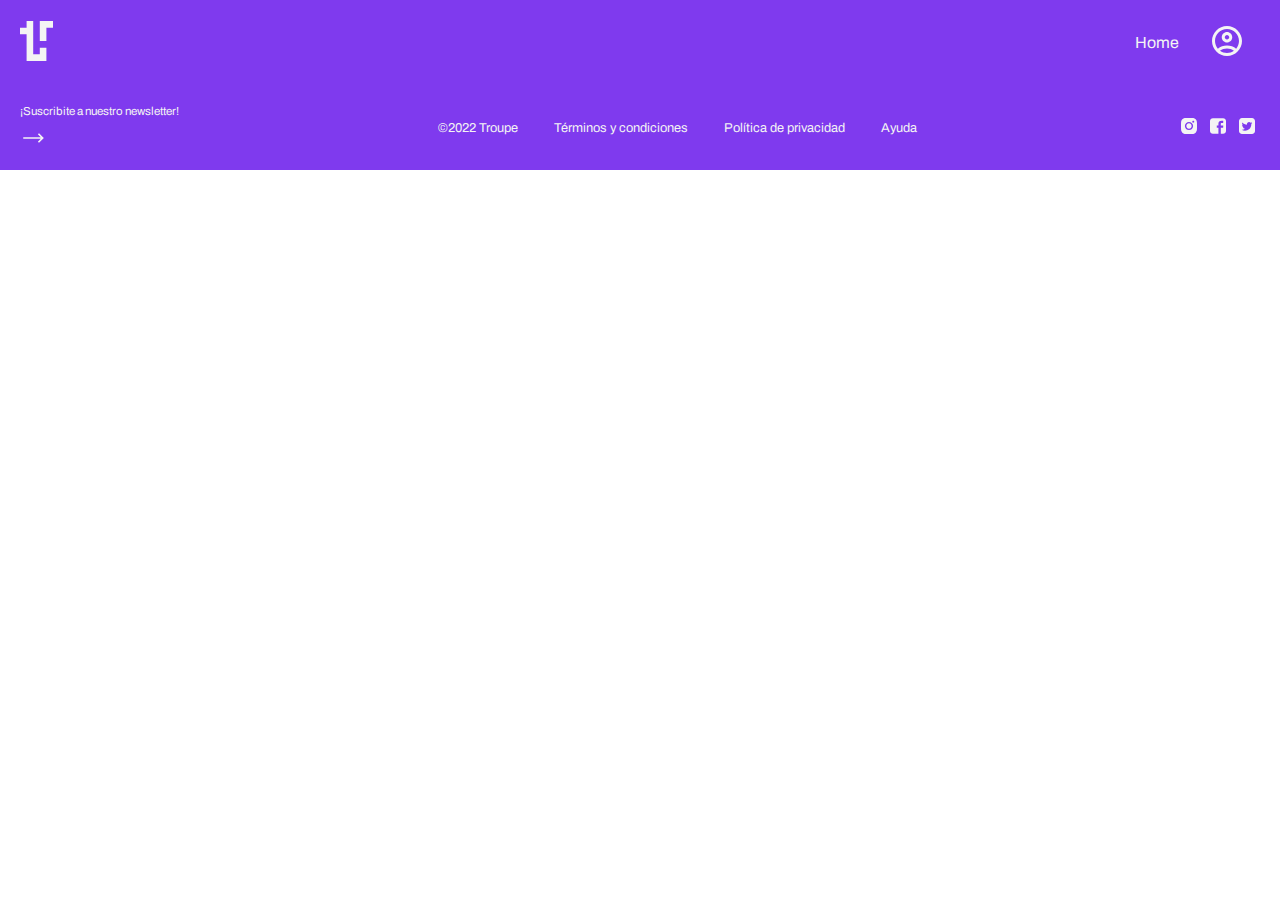
==== index.html @ 3ae1697e "avances jueves" ====
<!doctype html>
<html>
<head>
	<meta charset="utf-8">
	<link href="styles.css" rel="stylesheet" type="text/css">
	<meta name="viewport" content="width=device-width, initial-scale=1.0">
	<link rel="shortcut icon" href="img/favicon.png" sizes"16x16" type="image/png">
	<title>Troupe</title>
</head>

<body>
<header>
		<a class="botoni" href="home.html"> <img src="img/logo.svg" width="auto" height="40" alt="logo Troupe"/></a>
		<nav class="botonesd">
			<a href="home.html" target="_self">Home</a>
			<!--sobre troupe???-->
			<a href="mi-perfil.html" target="_self">
			<img src="img/iconoperfil.svg" width="36" height="36" alt="icono perfil"/></a>
	</nav>
	</header>
	<footer>
		<div class="newsletter">
			<p>¡Suscribite a nuestro newsletter!</p>
			<!--input-->
	    	<img src="img/iconoflecha.svg" width="26" height="auto" alt="flecha"/>
		</div>
		<ul>
			<li> ©2022 Troupe </li>
			<li> T&eacute;rminos y condiciones </li>
			<li> Pol&iacute;tica de privacidad </li>
			<li> Ayuda </li>
		</ul>
		<div class="redes">
	    	<img src="img/instagram.svg" width="26" height="26" alt="instgram"/> 
	   		<img src="img/facebook.svg" width="26" height="26" alt="facebook"/> 
	    	<img src="img/twitter.svg" width="26" height="26" alt="twitter"/> 
		</div>
		</footer>
</body>
</html>
---- styles.css ----
@charset "utf-8";
/* CSS Document */

@import url('https://fonts.googleapis.com/css2?family=Archivo:wght@300;400;500;600;700;800&display=swap');

*{
	margin: 0px;
	padding: 0px;
	box-sizing: border-box;
}

body {
	font-family: "Archivo", sans-serif;
}

header {
	background-color: #7F3AEE;
	width: 100%;
	height: 85px;
	padding: 20px;
	font-weight: 700px;
	font-size: 1em;
	display: flex;
	align-items: center;
	justify-content: space-between;
	box-sizing: border-box;
}

/* slider provincias */
.slider {
	position: relative;
}

.slider-container {
	position: relative;
	width: 100%;
	overflow: hidden;
	cursor: pointer;
}

.item {
	user-select: all;
}


/*fin slider provincias*/

/*galería de imágenes*/

.slideshow-container {
	max-width: 1500px;
	position: relative;
	margin: auto;
}

.mySlides {
	display: none;
}

.dot {
	cursor: pointer;
	height: 15px;
	width: 15px;
	margin: 15px 2px;
	background-color: #bbb;
	border-radius: 50%;
	display: inline-block;
	transition:  0.6s ease;
}

.fade {
	animation-name: fade;
	animation-duration: 1.5s;
}

@keyframes fade {
	from {opacity: .4}
	to {opacity: 1}
}

.galeria {
	padding: 30px;
}

.galeria .active, .dot:hover {
	background-color: #66CC99;
}

/*fin galeria*/

/*Inicio slider comentarios*/
/*ver infinite*/
.comentarios {
	overflow: hidden;
 }

.item-comentario {

	margin-left: 100px;
	animation: slide 15s linear infinite;
}

@keyframes slide {
	0% {
		transform: translate3d(0, 0, 0);
}
	100% {
		transform: translate3d(-1500px, 0, 0); /* The image width */
}
}

/*Fin slider comentarios*/

.botonesd a {
	text-decoration: none;
	color: #F4F4F4;
	padding: 15px;
}

.botonhome:hover {
	color: #66CC99;
	font-weight: 600;
}

nav {
	display: flex;
	align-items: center;
}

footer {
	background-color: #7F3AEE;
	width: 100%;
	height: 85px;
	padding: 20px;
	font-weight: 700px;
	font-size: 0.8em;
	display: flex;
	align-items:center;
	justify-content: space-between;
	box-sizing: border-box;
	color: #f4f4f4;
}

footer ul {
	list-style: none;
	display:flex;
}

footer ul li {
	padding:18px;
}

.redes img {
	padding: 5px;
}

.newsletter {
	display:flex;
	flex-direction: column;
	}

.newsletter p {
	padding-bottom: 7px;
	color: #F4F4F4;
}
.newsletter input {
	background-color: rgba(244,244,244,0.56); 
	border: 3px solid #7F3AEE;
	border-radius: 10px;
	padding: 3px 16px;
}

main {
	width: 100%;
	background-color: #F4F4F4;
	display: flex;
	flex-direction: column;
	justify-content: center;
}

section {
	display: flex;
	flex-direction:column;
	justify-content: center;	
}

article {
	display: flex;
	flex-direction: column;
	align-items: center;
}

h2 {
	margin: 15px;
	text-align: center;
}

.contenedor-filtros {
	display:flex;
	padding: 20px;
	justify-content: center;
}

.contenedor-filtros img {
	padding-left:20px;
	padding-right:20px;
	
}

.contenedor-filtros :hover img {
	transform: scale(1.1);
}

.slider-container {
	display:flex;
	padding: 20px;
	justify-content: center;
}

.slider-container img {
	padding-left:20px;
	padding-right:20px;
	
}

.contenedor-perfiles {
	display:flex;
	padding: 40px 0;
	justify-content: center;
	flex-wrap: wrap;
}

.perfiles {
	height: 750px;
	margin-top: 20px;
	background-color: #7F3AEE;
	display: flex;
	flex-direction: column;
	align-items: center;
}

.perfiles-solos {
	background-color: #E5E5E5;
	padding-top: 30px; 
}

.contenedor-perfiles article {
	background-color:#F4F4F4;
	padding: 30px;
	margin: 0px 20px 0px 20px;
	color: #F4F4F4;
	
	}

.perfiles-solos .contenedor-perfiles article {
	margin-bottom:40px;
}

.contenedor-perfiles article h5 {
	color: #7F3AEE;
	font-weight: 500;
}

.perfiles h2 {
	color: #F4F4F4;
}

.contenedor-perfiles article h3 {
	color: #7F3AEE;
}

.contenedor-perfiles article h4 {
	color: #7F3AEE;
}

.contenedor-perfiles h4 {
	padding-bottom: 20px;
}

.botones-perfil {
	display: flex;
	justify-content: center;
	align-items: center;
	padding-top: 5px;
}

.botones-perfil .boton {
	padding: 10px 5px 5px 5px;
}

.botones-perfil img {
	margin: 10px 5px 5px 5px;
}

.boton-mas h4 {
	color: #F4F4F4;
	padding: 10px;
}

.boton-mas {
	border: 3px solid #F4F4F4;
	max-width: 300px;
	border-radius: 10px;
}

.boton-mas:hover {
	background-color: #F4F4F4;
}

.boton-mas a h4:hover {
	color: #7F3AEE;
}

.boton-mas a {
	text-decoration: none;
}

.boton-armar-troupe {
	display: flex;
	justify-content: center;
}

.boton a:hover {
	background-color: #7F3AEE;
}

.boton a h2:hover {
	color: #F4F4F4;
}

.boton-armar-troupe img {
	position: absolute;
	width: 100%;
}

.contenedor-comentarios {
	display:flex;
	justify-content: center;
	padding: 20px;
}

.contenedor-comentarios article {
	width:22%;
	background-color: #F4F4F4;
	padding: 20px;
	display:flex; 
	align-items: flex-start;
	margin: 0px 18px 0px 18px;
	flex-shrink: 0;
}

.contenedor-comentarios article h4 {
	color: #7F3AEE;
	padding-top: 8px;
}

.comentarios {
	padding: 20px 0px 40px 0px;
	background-color: #66CC99;
}

.comentarios h2 {
	color: #F4F4F4;
}

p {
	font-size: 0.9em;
	color: #7F3AEE;
	line-height: 1.25em;
}

.videos {
	display:flex;
	flex-direction: row;
	padding: 20px 0px 40px 0px;
	
}

.videos article {
	padding:10px 30px;
}

.videos article iframe {
	padding: 18px;
}


h2 {
	color: #7F3AEE;
	padding-top: 15px;
	font-weight: 500;
}

article h5 {
	max-width: 250px;
	text-align: center;
	padding: 3px;
	color: #2C2C27;
	font-size: 0.9em;
	line-height: 1.3em;
}

h4 {
	font-weight: 700;
	padding-top: 3px;
}

h3 {
	padding: 15px 0px 8px 0px;
	font-weight: 600;
	font-size: 1.3em;
	margin: 0px;
}

.busqueda {
	background-color: #7F3AEE;
	height: auto;
	color: #F4F4F4;
}


.busqueda h2 {
	color:#F4F4F4;
}

.busqueda article h5 {
	color: #F4F4F4;
}

.festivales, .busqueda, .provincias {
	padding: 30px 0px 20px 0px;
}
.boton a {
	text-decoration: none;
}

.boton h2{
	background-color: #F4F4F4;
	border: 3px solid #7F3AEE;
	max-width: 300px;
	border-radius: 10px;
	padding: 12px 16px;
}
.boton h4{
	background-color: #F4F4F4;
	border: 3px solid #7F3AEE;
	max-width: 300px;
	border-radius: 10px;
	padding: 5px 10px;
	color: #7F3AEE;
}

.boton {
	display: flex;
	justify-content: center;
	padding: 30px;
}


form h2 {
	color: #7F3AEE;
	font-size: 1.5em;
	text-align: left
	
}

form p {
	margin-left: 15px;
	
}
form {
	width:100%;
	height: 100%;
	background-color: #F4F4F4;
	display: flex;
	flex-wrap: wrap;
}

form div {
	width: 40%;
	height:100%;
	padding:50px;	
}


label {
	display:block;
	height: 25px;
	padding-left: 15px;
	
	}

input {
	width:290px;
	height: 35px;
	background-color: #E5E5E5;
	font-family: "Chivo", sans-serif;
	margin: 0px 0px 0px 15px;
	border-radius: 10px; 
	padding: 4px 0px 4px 10px;
	outline: none;
	
}

.si, .no{
	height: 20px;
}

.borrar {
	width: 100px;
	padding: 0px

}

.boton-form {
	background-color: #E5E5E5;
	color: white;
	padding: 16px;
	margin-left: 15px;  
	font-size: 16px;
	border-radius:10px;
	width: 290px !important;
	border: none;
  
}

.drop {
	position: relative;
	display: inline-block;
	
}

.bajada {
 	display: none;
 	position: absolute;
	width: 290px !important;
 	border-radius: 10px;
	background-color: #E5E5E5;
	margin-left: 15px;
	min-width: 160px;
	z-index: 1;
}

.bajada a {
	color: black;
	padding: 12px 16px;
	text-decoration: none;
	display: block;
}

.bajada a:hover {
	background-color: #66CC99;
	border-radius: 10px;
}

.drop:hover .bajada {
	display: block;
}

@media screen and (max-width: 600px){
	
	header {
		font-size: 1.2em;
	}

	.contenedor-perfiles {
		flex-direction: row;
	}

	.perfiles {
		height: auto;
		padding: 30px 0px 30px 0px;
	}

	.contenedor-perfiles article {
		width: 40%;
		margin-bottom: 40px;
	}
	.contenedor-perfiles article img {
		width: 100%;

	}
	.galeria {
		padding-bottom: 0px;
	}	

	.videos {
		flex-direction: column;
		
	}
	.videos h2 {
		max-width: 400px;
		line-height: 1.3em;
	}

	.contenedor-comentarios article {
		width:50%;

	}	
	.newsletter {
		display: none;
	}

	footer ul li {
		padding:6px;
		width: 50%;
	}	

	footer ul {
		width: 55%;
		flex-wrap: wrap;

	}
	.redes {
		padding: 0;
		width: 25%;
	}
	.redes img {
		padding: 0;
		width: 32%;
	}

	.contenedor-filtros {
		flex-direction: column;
	}	
	.contenedor-filtros img{
		width: 70%;
		margin-top: 40px;
	}
	.busqueda article h5 {
		min-width: 300px;
}
	
}
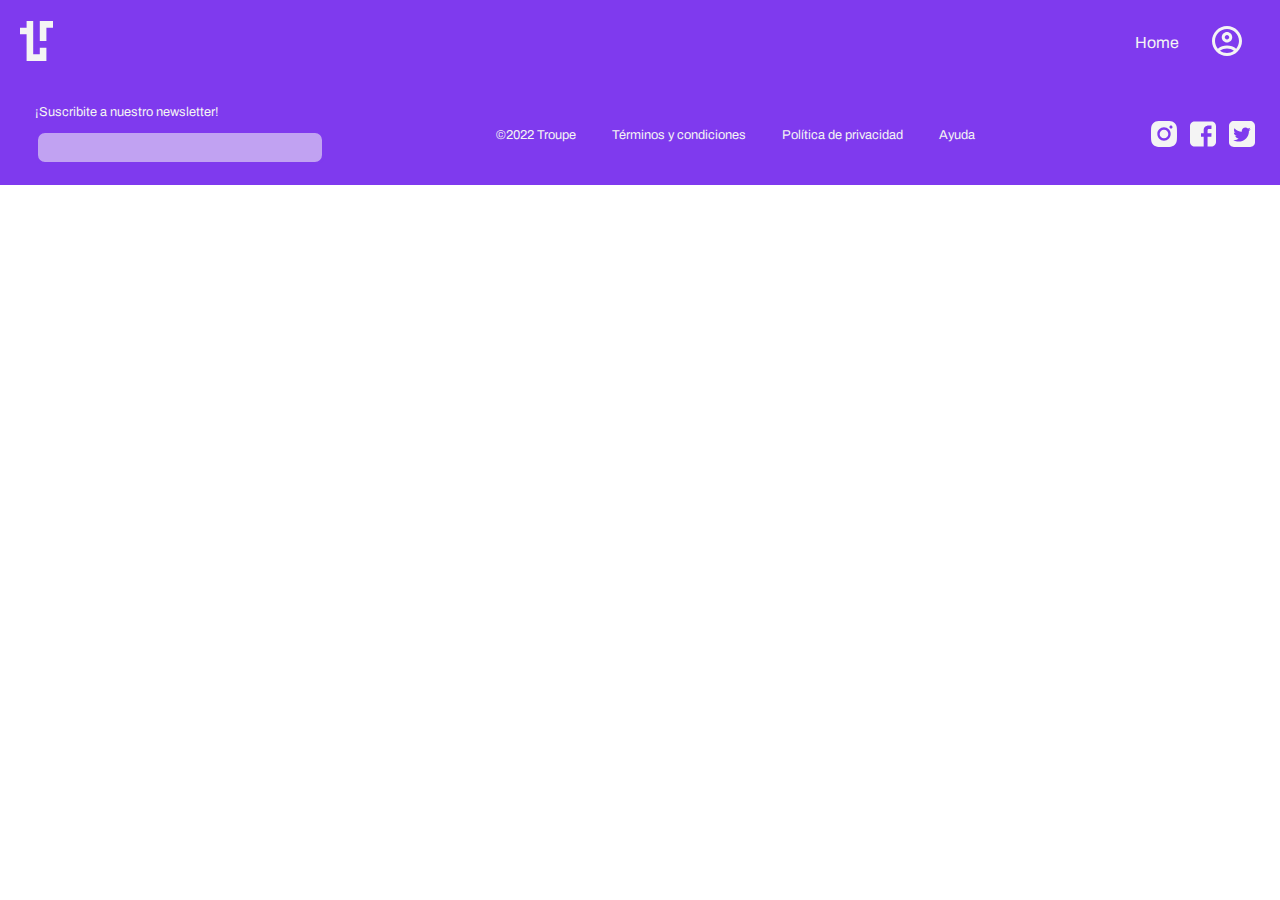
==== commit 5d7a2717: "avances grandes cami" ====
--- a/index.html
+++ b/index.html
@@ -4,8 +4,10 @@
 	<meta charset="utf-8">
 	<link href="styles.css" rel="stylesheet" type="text/css">
 	<meta name="viewport" content="width=device-width, initial-scale=1.0">
+	<link href="https://fonts.googleapis.com/css2?family=Archivo:wght@300;400;500;600;700&display=swap" rel="stylesheet">
+	<title>Troupe</title>
+	<!--ver favicon-->
 	<link rel="shortcut icon" href="img/favicon.png" sizes"16x16" type="image/png">
-	<title>Troupe</title>
 </head>
 
 <body>
@@ -20,9 +22,8 @@
 	</header>
 	<footer>
 		<div class="newsletter">
-			<p>¡Suscribite a nuestro newsletter!</p>
-			<!--input-->
-	    	<img src="img/iconoflecha.svg" width="26" height="auto" alt="flecha"/>
+			<label for="newsletter">¡Suscribite a nuestro newsletter!</label>
+			<input type="email" name="newsletter" id="newsletter">
 		</div>
 		<ul>
 			<li> ©2022 Troupe </li>
@@ -31,10 +32,10 @@
 			<li> Ayuda </li>
 		</ul>
 		<div class="redes">
-	    	<img src="img/instagram.svg" width="26" height="26" alt="instgram"/> 
-	   		<img src="img/facebook.svg" width="26" height="26" alt="facebook"/> 
-	    	<img src="img/twitter.svg" width="26" height="26" alt="twitter"/> 
+			<img src="img/instagram.svg" width="36" height="36" alt="instgram"/> 
+			<img src="img/facebook.svg" width="36" height="36" alt="facebook"/> 
+			<img src="img/twitter.svg" width="36" height="36" alt="twitter"/> 
 		</div>
-		</footer>
+	</footer>
 </body>
 </html>
--- a/styles.css
+++ b/styles.css
@@ -48,34 +48,34 @@
 /*galería de imágenes*/
 
 .slideshow-container {
-	max-width: 1500px;
-	position: relative;
-	margin: auto;
+  max-width: 1500px;
+  position: relative;
+  margin: auto;
 }
 
 .mySlides {
-	display: none;
+  display: none;
 }
 
 .dot {
-	cursor: pointer;
-	height: 15px;
-	width: 15px;
-	margin: 15px 2px;
-	background-color: #bbb;
-	border-radius: 50%;
-	display: inline-block;
-	transition:  0.6s ease;
+  cursor: pointer;
+  height: 15px;
+  width: 15px;
+  margin: 15px 2px;
+  background-color: #bbb;
+  border-radius: 50%;
+  display: inline-block;
+  transition:  0.6s ease;
 }
 
 .fade {
-	animation-name: fade;
-	animation-duration: 1.5s;
+  animation-name: fade;
+  animation-duration: 1.5s;
 }
 
 @keyframes fade {
-	from {opacity: .4}
-	to {opacity: 1}
+  from {opacity: .4}
+  to {opacity: 1}
 }
 
 .galeria {
@@ -83,30 +83,46 @@
 }
 
 .galeria .active, .dot:hover {
-	background-color: #66CC99;
+  background-color: #66CC99;
 }
 
 /*fin galeria*/
 
 /*Inicio slider comentarios*/
 /*ver infinite*/
-.comentarios {
-	overflow: hidden;
- }
-
-.item-comentario {
-
-	margin-left: 100px;
-	animation: slide 15s linear infinite;
-}
-
-@keyframes slide {
-	0% {
-		transform: translate3d(0, 0, 0);
-}
-	100% {
-		transform: translate3d(-1500px, 0, 0); /* The image width */
-}
+
+.slider-comentarios {
+    overflow: hidden;
+    position: relative;
+    width: 100%;
+}
+
+.slider-comentarios::before, .slider-comentarios::after {
+    height: 100%;
+    position: absolute;
+}
+
+.slider-comentarios::after {
+    -webkit-transform: rotateZ(180deg);
+    transform: rotateZ(180deg);
+}
+
+.slider-comentarios .contenedor-comentarios {
+    animation: scroll 20s linear infinite;
+    display: flex;
+}
+
+.slider-comentarios .contenedor-comentarios:hover {
+    animation-play-state: paused;
+}
+
+@keyframes scroll {
+    0% {
+        transform: translateX(0);
+    }
+    100% {
+        transform: translateX(calc(-250px * 9));
+    }
 }
 
 /*Fin slider comentarios*/
@@ -130,7 +146,7 @@
 footer {
 	background-color: #7F3AEE;
 	width: 100%;
-	height: 85px;
+	height: 100px;
 	padding: 20px;
 	font-weight: 700px;
 	font-size: 0.8em;
@@ -170,6 +186,10 @@
 	padding: 3px 16px;
 }
 
+.newsletter label {
+	color: #F4F4F4;
+}
+
 main {
 	width: 100%;
 	background-color: #F4F4F4;
@@ -294,43 +314,22 @@
 
 .boton-mas h4 {
 	color: #F4F4F4;
-	padding: 10px;
 }
 
 .boton-mas {
 	border: 3px solid #F4F4F4;
 	max-width: 300px;
 	border-radius: 10px;
-}
-
-.boton-mas:hover {
+	padding: 8px 10px;
+}
+
+.boton-mas a :hover {
+	color: #7F3AEE;
 	background-color: #F4F4F4;
-}
-
-.boton-mas a h4:hover {
-	color: #7F3AEE;
 }
 
 .boton-mas a {
 	text-decoration: none;
-}
-
-.boton-armar-troupe {
-	display: flex;
-	justify-content: center;
-}
-
-.boton a:hover {
-	background-color: #7F3AEE;
-}
-
-.boton a h2:hover {
-	color: #F4F4F4;
-}
-
-.boton-armar-troupe img {
-	position: absolute;
-	width: 100%;
 }
 
 .contenedor-comentarios {
@@ -466,6 +465,8 @@
 
 form p {
 	margin-left: 15px;
+	color:#2C2C27;
+	font-size: 1em;
 	
 }
 form {
@@ -487,6 +488,8 @@
 	display:block;
 	height: 25px;
 	padding-left: 15px;
+	color:#2C2C27;
+	font-size: 1em;
 	
 	}
 
@@ -494,11 +497,12 @@
 	width:290px;
 	height: 35px;
 	background-color: #E5E5E5;
-	font-family: "Chivo", sans-serif;
+	font-family: "Archivo", sans-serif;
 	margin: 0px 0px 0px 15px;
 	border-radius: 10px; 
 	padding: 4px 0px 4px 10px;
 	outline: none;
+	border: none;
 	
 }
 
@@ -559,6 +563,11 @@
 
 @media screen and (max-width: 600px){
 	
+	main {
+		font-size: 1.2em;
+		
+	}
+	
 	header {
 		font-size: 1.2em;
 	}
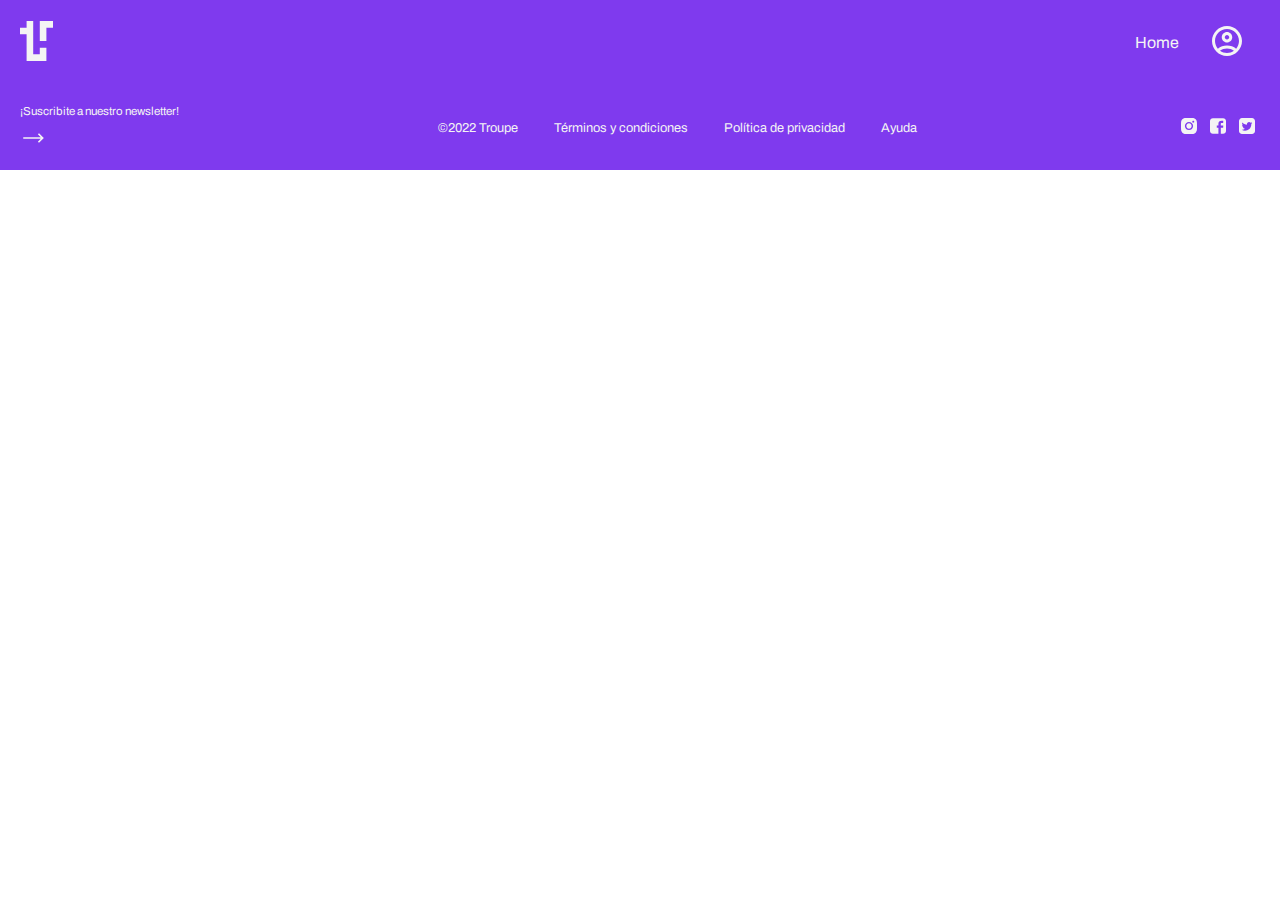
==== commit 7dcae4b0: "footer links" ====
--- a/index.html
+++ b/index.html
@@ -22,20 +22,24 @@
 	</header>
 	<footer>
 		<div class="newsletter">
-			<label for="newsletter">¡Suscribite a nuestro newsletter!</label>
-			<input type="email" name="newsletter" id="newsletter">
+			<p>¡Suscribite a nuestro newsletter!</p>
+			<!--input-->
+	    	<img src="img/iconoflecha.svg" width="26" height="auto" alt="flecha"/>
 		</div>
 		<ul>
-			<li> ©2022 Troupe </li>
-			<li> T&eacute;rminos y condiciones </li>
-			<li> Pol&iacute;tica de privacidad </li>
-			<li> Ayuda </li>
+			<li><a href="index.html" target="_blank">©2022 Troupe</a></li>
+			<li><a href="index.html" target="_blank">T&eacute;rminos y condiciones</a></li>
+			<li><a href="index.html" target="_blank">Pol&iacute;tica de privacidad</a></li>
+			<li><a href="index.html" target="_blank">Ayuda</a></li>
 		</ul>
 		<div class="redes">
-			<img src="img/instagram.svg" width="36" height="36" alt="instgram"/> 
-			<img src="img/facebook.svg" width="36" height="36" alt="facebook"/> 
-			<img src="img/twitter.svg" width="36" height="36" alt="twitter"/> 
+	    	<a href="https://www.instagram.com/" target="_self">
+			<img src="img/instagram.svg" width="26" height="26" alt="instgram"/></a>
+			<a href="https://www.facebook.com/" target="_self">
+			<img src="img/facebook.svg" width="26" height="26" alt="facebook"/></a>
+			<a href="https://twitter.com/home?lang=es" target="_self">
+			<img src="img/twitter.svg" width="26" height="26" alt="twitter"/></a> 
 		</div>
-	</footer>
+		</footer>
 </body>
 </html>
--- a/styles.css
+++ b/styles.css
@@ -146,7 +146,7 @@
 footer {
 	background-color: #7F3AEE;
 	width: 100%;
-	height: 100px;
+	height: 85px;
 	padding: 20px;
 	font-weight: 700px;
 	font-size: 0.8em;
@@ -164,6 +164,17 @@
 
 footer ul li {
 	padding:18px;
+	list-style: none;
+}
+
+footer ul li a {
+	text-decoration: none;
+	color: #f4f4f4;
+}
+
+footer ul li a:hover {
+	color: #66CC99;
+	font-weight: 600;
 }
 
 .redes img {
@@ -186,10 +197,6 @@
 	padding: 3px 16px;
 }
 
-.newsletter label {
-	color: #F4F4F4;
-}
-
 main {
 	width: 100%;
 	background-color: #F4F4F4;
@@ -314,6 +321,24 @@
 
 .boton-mas h4 {
 	color: #F4F4F4;
+}
+
+.boton {
+	border: 3px solid #F4F4F4;
+	max-width: 300px;
+	border-radius: 10px;
+	padding: 8px 10px;
+	display: flex;
+	align-items: center center;
+}
+
+.boton a:hover {
+	color: #F4F4F4;
+	background-color: #7F3AEE;
+}
+
+.boton a {
+	text-decoration: none;
 }
 
 .boton-mas {
@@ -465,8 +490,6 @@
 
 form p {
 	margin-left: 15px;
-	color:#2C2C27;
-	font-size: 1em;
 	
 }
 form {
@@ -488,8 +511,6 @@
 	display:block;
 	height: 25px;
 	padding-left: 15px;
-	color:#2C2C27;
-	font-size: 1em;
 	
 	}
 
@@ -497,12 +518,11 @@
 	width:290px;
 	height: 35px;
 	background-color: #E5E5E5;
-	font-family: "Archivo", sans-serif;
+	font-family: "Chivo", sans-serif;
 	margin: 0px 0px 0px 15px;
 	border-radius: 10px; 
 	padding: 4px 0px 4px 10px;
 	outline: none;
-	border: none;
 	
 }
 
@@ -520,7 +540,6 @@
 	background-color: #E5E5E5;
 	color: white;
 	padding: 16px;
-	margin-left: 15px;  
 	font-size: 16px;
 	border-radius:10px;
 	width: 290px !important;
@@ -618,8 +637,13 @@
 	footer ul {
 		width: 55%;
 		flex-wrap: wrap;
-
-	}
+	}
+	
+	footer ul li a {
+		
+	}
+	
+	
 	.redes {
 		padding: 0;
 		width: 25%;
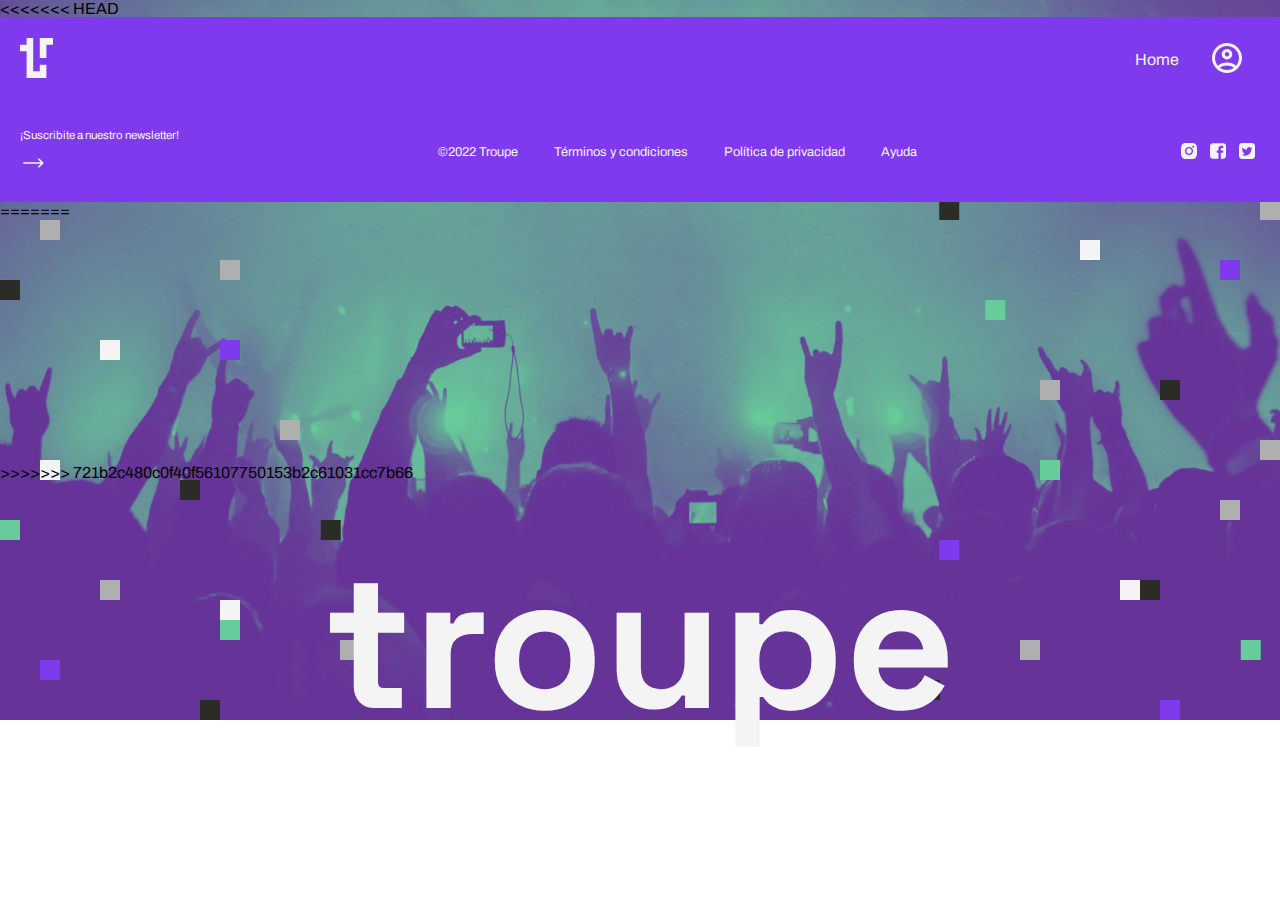
==== commit b488439a: "footer links" ====
--- a/index.html
+++ b/index.html
@@ -4,12 +4,11 @@
 	<meta charset="utf-8">
 	<link href="styles.css" rel="stylesheet" type="text/css">
 	<meta name="viewport" content="width=device-width, initial-scale=1.0">
-	<link href="https://fonts.googleapis.com/css2?family=Archivo:wght@300;400;500;600;700&display=swap" rel="stylesheet">
+	<link rel="shortcut icon" href="img/favicon.png" sizes"16x16" type="image/png">
 	<title>Troupe</title>
-	<!--ver favicon-->
-	<link rel="shortcut icon" href="img/favicon.png" sizes"16x16" type="image/png">
 </head>
 
+<<<<<<< HEAD
 <body>
 <header>
 		<a class="botoni" href="home.html"> <img src="img/logo.svg" width="auto" height="40" alt="logo Troupe"/></a>
@@ -41,5 +40,12 @@
 			<img src="img/twitter.svg" width="26" height="26" alt="twitter"/></a> 
 		</div>
 		</footer>
+=======
+<body class="bienvenida">
+	<div class="troupe">
+		<a href="bienvenida1.html"><h1>troupe</h1></a>
+	</div>
+
+>>>>>>> 721b2c480c0f40f56107750153b2c61031cc7b66
 </body>
 </html>
--- a/styles.css
+++ b/styles.css
@@ -2,6 +2,8 @@
 /* CSS Document */
 
 @import url('https://fonts.googleapis.com/css2?family=Archivo:wght@300;400;500;600;700;800&display=swap');
+@import url('https://fonts.googleapis.com/css2?family=Space+Grotesk:wght@700&display=swap');
+
 
 *{
 	margin: 0px;
@@ -26,6 +28,100 @@
 	box-sizing: border-box;
 }
 
+/*bienvenida index*/
+
+.bienvenida {
+	background-image: url("img/entrada.png");
+	background-repeat: no-repeat;
+	background-size: 100% auto;
+	
+}
+
+h1 {
+	color: #F4F4F4;
+	font-size: 12em;
+	font-family: "Space Grotesk", sans-serif;
+	position: relative;
+	top: 300px;
+	animation: tracking-in-expand 1s cubic-bezier(.215,.61,.355,1.000) both
+	
+}
+
+@keyframes tracking-in-expand{0%{letter-spacing:-.5em;opacity:0}40%{opacity:.6}100%{opacity:1}}
+
+.troupe {
+	display: flex;
+	flex-direction: column;
+	align-items: center;
+	
+}
+
+.troupe a{
+	text-decoration: none;
+}
+
+/*bienvenida 1*/
+
+.bienvenida1 {
+	background-image: url("img/bienvenida1.png");
+	background-repeat: no-repeat;
+	background-size: 100% auto;
+}
+
+
+.contenedor-bienv {
+	width: 100%;
+	display: flex;
+	flex-direction: row;
+	position: relative;
+	top: 200px;
+	align-items: center;
+}
+
+.contenedor-bienv img {
+	margin-right: 100px;
+}
+.contenedor-bienv article {
+	width: 40%;
+ 	align-items:flex-start;
+}
+
+.contenedor-bienv article h2 {
+	margin: 0px;
+	font-size: 3.3em;
+	text-align: left;
+	color: #F4F4F4;
+	padding-bottom: 15px;
+	line-height: 1.2em;
+}
+
+.contenedor-bienv article h3 {
+	font-size: 1.9em;
+	color: #F4F4F4;
+	font-weight: 400;
+	line-height: 1.3em;
+}
+
+/*bienvenida 2*/
+
+.boton-ir-registro {
+	border: 3px solid #F4F4F4;
+	max-width: 300px;
+	border-radius: 10px;
+	padding: 5px 20px;
+	margin-top: 40px;
+}
+
+.boton-ir-registro a  {
+	text-decoration: none;
+	
+}
+
+.boton-ir-registro a h3{
+	padding: 0px;
+}
+
+
 /* slider provincias */
 .slider {
 	position: relative;
@@ -48,34 +144,34 @@
 /*galería de imágenes*/
 
 .slideshow-container {
-  max-width: 1500px;
-  position: relative;
-  margin: auto;
+	max-width: 1500px;
+	position: relative;
+	margin: auto;
 }
 
 .mySlides {
-  display: none;
+	display: none;
 }
 
 .dot {
-  cursor: pointer;
-  height: 15px;
-  width: 15px;
-  margin: 15px 2px;
-  background-color: #bbb;
-  border-radius: 50%;
-  display: inline-block;
-  transition:  0.6s ease;
+	cursor: pointer;
+	height: 15px;
+	width: 15px;
+	margin: 15px 2px;
+	background-color: #bbb;
+	border-radius: 50%;
+	display: inline-block;
+	transition:  0.6s ease;
 }
 
 .fade {
-  animation-name: fade;
-  animation-duration: 1.5s;
+	animation-name: fade;
+	animation-duration: 1.5s;
 }
 
 @keyframes fade {
-  from {opacity: .4}
-  to {opacity: 1}
+	from {opacity: .4}
+	to {opacity: 1}
 }
 
 .galeria {
@@ -83,46 +179,30 @@
 }
 
 .galeria .active, .dot:hover {
-  background-color: #66CC99;
+	background-color: #66CC99;
 }
 
 /*fin galeria*/
 
 /*Inicio slider comentarios*/
 /*ver infinite*/
-
-.slider-comentarios {
-    overflow: hidden;
-    position: relative;
-    width: 100%;
-}
-
-.slider-comentarios::before, .slider-comentarios::after {
-    height: 100%;
-    position: absolute;
-}
-
-.slider-comentarios::after {
-    -webkit-transform: rotateZ(180deg);
-    transform: rotateZ(180deg);
-}
-
-.slider-comentarios .contenedor-comentarios {
-    animation: scroll 20s linear infinite;
-    display: flex;
-}
-
-.slider-comentarios .contenedor-comentarios:hover {
-    animation-play-state: paused;
-}
-
-@keyframes scroll {
-    0% {
-        transform: translateX(0);
-    }
-    100% {
-        transform: translateX(calc(-250px * 9));
-    }
+.comentarios {
+	overflow: hidden;
+ }
+
+.item-comentario {
+
+	margin-left: 100px;
+	animation: slide 15s linear infinite;
+}
+
+@keyframes slide {
+	0% {
+		transform: translate3d(0, 0, 0);
+}
+	100% {
+		transform: translate3d(-1500px, 0, 0); /* The image width */
+}
 }
 
 /*Fin slider comentarios*/
@@ -143,10 +223,38 @@
 	align-items: center;
 }
 
+.foto-portada {
+	width: 100%;
+	position: relative;
+  top: 0;
+  left: 0;
+}
+
+.portada {
+	position: relative;
+	top: 0;
+	left: 0;
+	z-index: 1;
+}
+
+.foto-perfil {
+  position: absolute;
+  top: 40px;
+  right: 50px;
+	z-index: 2;
+}
+
+.camara {
+	position: absolute;
+	top: 230px;
+	right: 36px;
+	z-index: 3;
+}
+
 footer {
 	background-color: #7F3AEE;
 	width: 100%;
-	height: 85px;
+	height: 100px;
 	padding: 20px;
 	font-weight: 700px;
 	font-size: 0.8em;
@@ -197,6 +305,10 @@
 	padding: 3px 16px;
 }
 
+.newsletter label {
+	color: #F4F4F4;
+}
+
 main {
 	width: 100%;
 	background-color: #F4F4F4;
@@ -321,6 +433,7 @@
 
 .boton-mas h4 {
 	color: #F4F4F4;
+	padding: 10px;
 }
 
 .boton {
@@ -345,16 +458,36 @@
 	border: 3px solid #F4F4F4;
 	max-width: 300px;
 	border-radius: 10px;
-	padding: 8px 10px;
-}
-
-.boton-mas a :hover {
-	color: #7F3AEE;
+}
+
+.boton-mas:hover {
 	background-color: #F4F4F4;
+}
+
+.boton-mas a h4:hover {
+	color: #7F3AEE;
 }
 
 .boton-mas a {
 	text-decoration: none;
+}
+
+.boton-armar-troupe {
+	display: flex;
+	justify-content: center;
+}
+
+.boton a:hover {
+	background-color: #7F3AEE;
+}
+
+.boton a h2:hover {
+	color: #F4F4F4;
+}
+
+.boton-armar-troupe img {
+	position: absolute;
+	width: 100%;
 }
 
 .contenedor-comentarios {
@@ -481,6 +614,13 @@
 }
 
 
+form {
+	display: flex;
+	justify-content:flex-start;
+	margin: 10px 0px 40px 0px;
+	padding-left: 60px;
+}
+
 form h2 {
 	color: #7F3AEE;
 	font-size: 1.5em;
@@ -490,6 +630,8 @@
 
 form p {
 	margin-left: 15px;
+	color:#2C2C27;
+	font-size: 1em;
 	
 }
 form {
@@ -501,9 +643,8 @@
 }
 
 form div {
-	width: 40%;
+	width: 35%;
 	height:100%;
-	padding:50px;	
 }
 
 
@@ -511,24 +652,23 @@
 	display:block;
 	height: 25px;
 	padding-left: 15px;
+	color:#2C2C27;
+	font-size: 1em;
 	
 	}
 
 input {
-	width:290px;
+	width:350px;
 	height: 35px;
 	background-color: #E5E5E5;
-	font-family: "Chivo", sans-serif;
-	margin: 0px 0px 0px 15px;
+	font-family: "Archivo", sans-serif;
+	margin: 0px 0px 15px 15px;
 	border-radius: 10px; 
 	padding: 4px 0px 4px 10px;
 	outline: none;
-	
-}
-
-.si, .no{
-	height: 20px;
-}
+	border: none;
+}
+
 
 .borrar {
 	width: 100px;
@@ -539,24 +679,45 @@
 .boton-form {
 	background-color: #E5E5E5;
 	color: white;
+<<<<<<< HEAD
 	padding: 16px;
+=======
+	padding: 16px;  
+>>>>>>> 721b2c480c0f40f56107750153b2c61031cc7b66
 	font-size: 16px;
 	border-radius:10px;
-	width: 290px !important;
+	width: 350px !important;
 	border: none;
-  
+	margin: 6px 0px 15px 15px;
+}
+
+.boton-comenzar a {
+	text-decoration: none;
+	color: #7F3AEE;
+	text-align: center;
+}
+
+.boton-comenzar {
+	border-radius: 10px;
+	border: 3px solid #7F3AEE;
+	width: 350px;
+	margin: 15px;
+}
+
+.boton-comenzar a h3 {
+	padding: 8px 0px;
 }
 
 .drop {
 	position: relative;
 	display: inline-block;
-	
+
 }
 
 .bajada {
  	display: none;
  	position: absolute;
-	width: 290px !important;
+	width: 350px !important;
  	border-radius: 10px;
 	background-color: #E5E5E5;
 	margin-left: 15px;
@@ -581,11 +742,6 @@
 }
 
 @media screen and (max-width: 600px){
-	
-	main {
-		font-size: 1.2em;
-		
-	}
 	
 	header {
 		font-size: 1.2em;
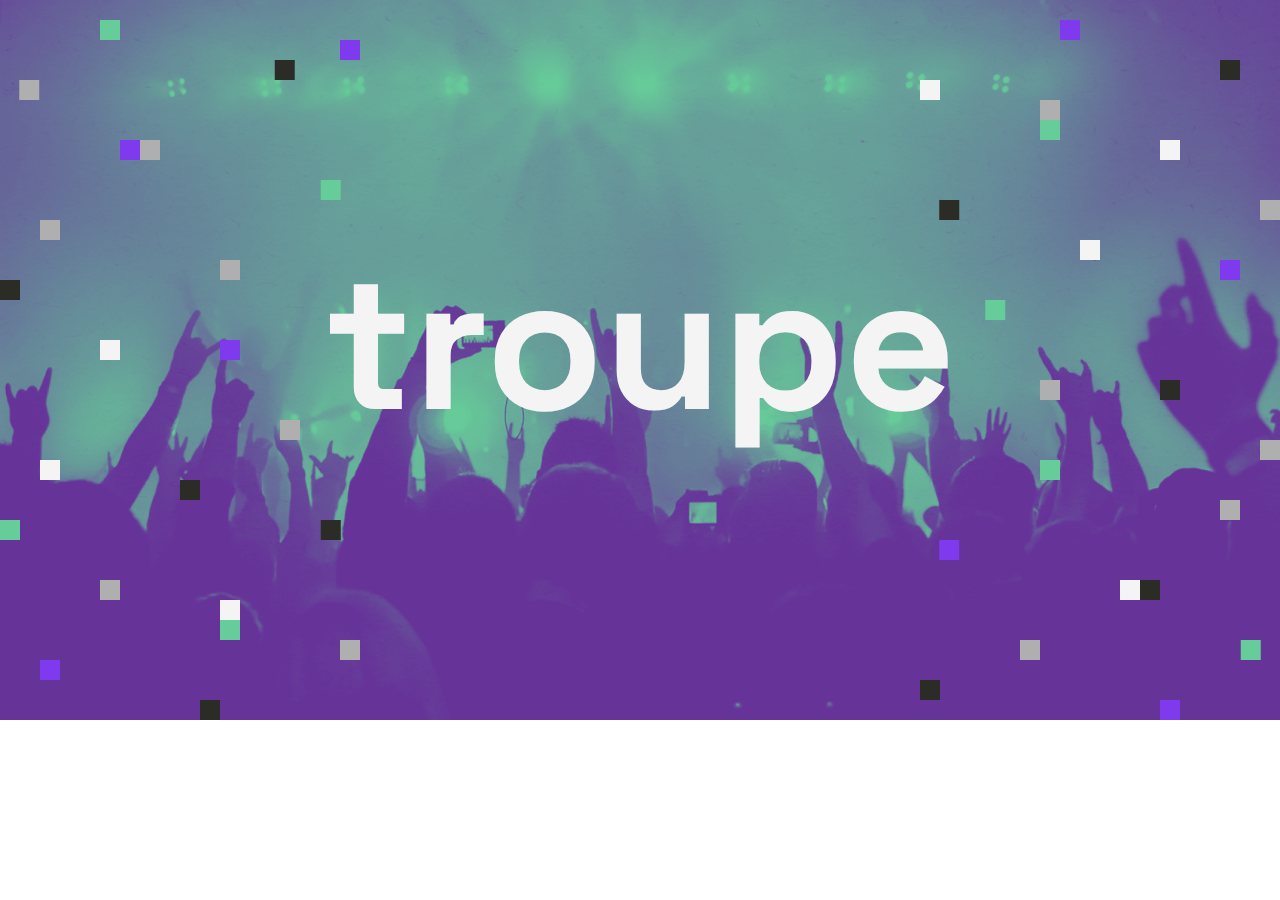
==== commit cb0f006f: "avances jueves" ====
--- a/index.html
+++ b/index.html
@@ -8,44 +8,9 @@
 	<title>Troupe</title>
 </head>
 
-<<<<<<< HEAD
-<body>
-<header>
-		<a class="botoni" href="home.html"> <img src="img/logo.svg" width="auto" height="40" alt="logo Troupe"/></a>
-		<nav class="botonesd">
-			<a href="home.html" target="_self">Home</a>
-			<!--sobre troupe???-->
-			<a href="mi-perfil.html" target="_self">
-			<img src="img/iconoperfil.svg" width="36" height="36" alt="icono perfil"/></a>
-	</nav>
-	</header>
-	<footer>
-		<div class="newsletter">
-			<p>¡Suscribite a nuestro newsletter!</p>
-			<!--input-->
-	    	<img src="img/iconoflecha.svg" width="26" height="auto" alt="flecha"/>
+<body class="bienvenida">
+		<div class="troupe">
+			<a href="bienvenida1.html"><h1>troupe</h1></a>
 		</div>
-		<ul>
-			<li><a href="index.html" target="_blank">©2022 Troupe</a></li>
-			<li><a href="index.html" target="_blank">T&eacute;rminos y condiciones</a></li>
-			<li><a href="index.html" target="_blank">Pol&iacute;tica de privacidad</a></li>
-			<li><a href="index.html" target="_blank">Ayuda</a></li>
-		</ul>
-		<div class="redes">
-	    	<a href="https://www.instagram.com/" target="_self">
-			<img src="img/instagram.svg" width="26" height="26" alt="instgram"/></a>
-			<a href="https://www.facebook.com/" target="_self">
-			<img src="img/facebook.svg" width="26" height="26" alt="facebook"/></a>
-			<a href="https://twitter.com/home?lang=es" target="_self">
-			<img src="img/twitter.svg" width="26" height="26" alt="twitter"/></a> 
-		</div>
-		</footer>
-=======
-<body class="bienvenida">
-	<div class="troupe">
-		<a href="bienvenida1.html"><h1>troupe</h1></a>
-	</div>
-
->>>>>>> 721b2c480c0f40f56107750153b2c61031cc7b66
 </body>
 </html>
--- a/styles.css
+++ b/styles.css
@@ -34,7 +34,10 @@
 	background-image: url("img/entrada.png");
 	background-repeat: no-repeat;
 	background-size: 100% auto;
-	
+}
+
+a {
+	text-decoration: none;
 }
 
 h1 {
@@ -42,7 +45,7 @@
 	font-size: 12em;
 	font-family: "Space Grotesk", sans-serif;
 	position: relative;
-	top: 300px;
+	top: 220px;
 	animation: tracking-in-expand 1s cubic-bezier(.215,.61,.355,1.000) both
 	
 }
@@ -54,10 +57,6 @@
 	flex-direction: column;
 	align-items: center;
 	
-}
-
-.troupe a{
-	text-decoration: none;
 }
 
 /*bienvenida 1*/
@@ -74,7 +73,7 @@
 	display: flex;
 	flex-direction: row;
 	position: relative;
-	top: 200px;
+	top: 110px;
 	align-items: center;
 }
 
@@ -88,7 +87,7 @@
 
 .contenedor-bienv article h2 {
 	margin: 0px;
-	font-size: 3.3em;
+	font-size: 2.7em;
 	text-align: left;
 	color: #F4F4F4;
 	padding-bottom: 15px;
@@ -96,7 +95,7 @@
 }
 
 .contenedor-bienv article h3 {
-	font-size: 1.9em;
+	font-size: 1.7em;
 	color: #F4F4F4;
 	font-weight: 400;
 	line-height: 1.3em;
@@ -112,10 +111,6 @@
 	margin-top: 40px;
 }
 
-.boton-ir-registro a  {
-	text-decoration: none;
-	
-}
 
 .boton-ir-registro a h3{
 	padding: 0px;
@@ -234,21 +229,21 @@
 	position: relative;
 	top: 0;
 	left: 0;
-	z-index: 1;
+	z-index: 10;
 }
 
 .foto-perfil {
-  position: absolute;
-  top: 40px;
-  right: 50px;
-	z-index: 2;
+	position: absolute;
+	top: 40px;
+	right: 50px;
+	z-index: 20;
 }
 
 .camara {
 	position: absolute;
 	top: 230px;
 	right: 36px;
-	z-index: 3;
+	z-index: 30;
 }
 
 footer {
@@ -423,72 +418,77 @@
 	padding-top: 5px;
 }
 
-.botones-perfil .boton {
-	padding: 10px 5px 5px 5px;
-}
-
-.botones-perfil img {
-	margin: 10px 5px 5px 5px;
-}
-
-.boton-mas h4 {
-	color: #F4F4F4;
-	padding: 10px;
-}
-
-.boton {
-	border: 3px solid #F4F4F4;
-	max-width: 300px;
+/*botones*/
+
+.button-violeta button {
+	color: #7F3AEE;
+	border: 3px solid #7F3AEE;
+	background-color: #F4F4F4;
 	border-radius: 10px;
 	padding: 8px 10px;
 	display: flex;
-	align-items: center center;
-}
-
-.boton a:hover {
-	color: #F4F4F4;
+	align-items: center;
+	cursor: pointer;
+	text-decoration: none;
+	font-weight: 700;
+	font-size: 1.3em;
+}
+
+.button-violeta button:hover {
 	background-color: #7F3AEE;
-}
-
-.boton a {
+	color: #F4F4F4;
+}
+
+.button-blanco button {
+	color: #F4F4F4;
+	border: 3px solid #F4F4F4;
+	background-color: #7F3AEE;
+	border-radius: 10px;
+	padding: 8px 10px;
+	display: flex;
+	align-items: center;
+	cursor: pointer;
 	text-decoration: none;
-}
-
-.boton-mas {
-	border: 3px solid #F4F4F4;
-	max-width: 300px;
-	border-radius: 10px;
-}
-
-.boton-mas:hover {
+	font-weight: 700;
+	font-size: 1.3em;
+}
+
+.button-blanco button:hover {
 	background-color: #F4F4F4;
-}
-
-.boton-mas a h4:hover {
-	color: #7F3AEE;
-}
-
-.boton-mas a {
-	text-decoration: none;
+	color: #7F3AEE;
+}
+
+.botones-perfil .button-violeta button {
+	font-size: 0.9em;
+	padding: 5px 7px;
+	border: 2.5px solid;
+}
+
+.intereses .button-violeta button {
+	margin: 17px 0px 0px 15px;
+}
+
+.contenedor-bienv .button-blanco button {
+	background-color: transparent;
+	margin-top: 40px;
+}
+
+.contenedor-bienv .button-blanco button:hover {
+	background-color: #F4F4F4;
+}
+
+.botones-perfil img {
+	margin: 10px 8px 5px 8px;
 }
 
 .boton-armar-troupe {
 	display: flex;
-	justify-content: center;
-}
-
-.boton a:hover {
-	background-color: #7F3AEE;
-}
-
-.boton a h2:hover {
-	color: #F4F4F4;
-}
-
-.boton-armar-troupe img {
-	position: absolute;
-	width: 100%;
-}
+	flex-direction: row;
+	justify-content: space-between;
+	margin: 60px 0px;
+}
+
+/*fin botones*/
 
 .contenedor-comentarios {
 	display:flex;
@@ -679,11 +679,7 @@
 .boton-form {
 	background-color: #E5E5E5;
 	color: white;
-<<<<<<< HEAD
 	padding: 16px;
-=======
-	padding: 16px;  
->>>>>>> 721b2c480c0f40f56107750153b2c61031cc7b66
 	font-size: 16px;
 	border-radius:10px;
 	width: 350px !important;
@@ -760,10 +756,14 @@
 		width: 40%;
 		margin-bottom: 40px;
 	}
+	.contenedor-perfiles article .botones-perfil img {
+		width: 30px;
+	}
+	
 	.contenedor-perfiles article img {
 		width: 100%;
-
-	}
+	}
+	
 	.galeria {
 		padding-bottom: 0px;
 	}	
@@ -819,7 +819,10 @@
 	.busqueda article h5 {
 		min-width: 300px;
 }
-	
-}
-
-	
+	.videos article iframe {
+	width: 100%;
+}
+	
+}
+
+	
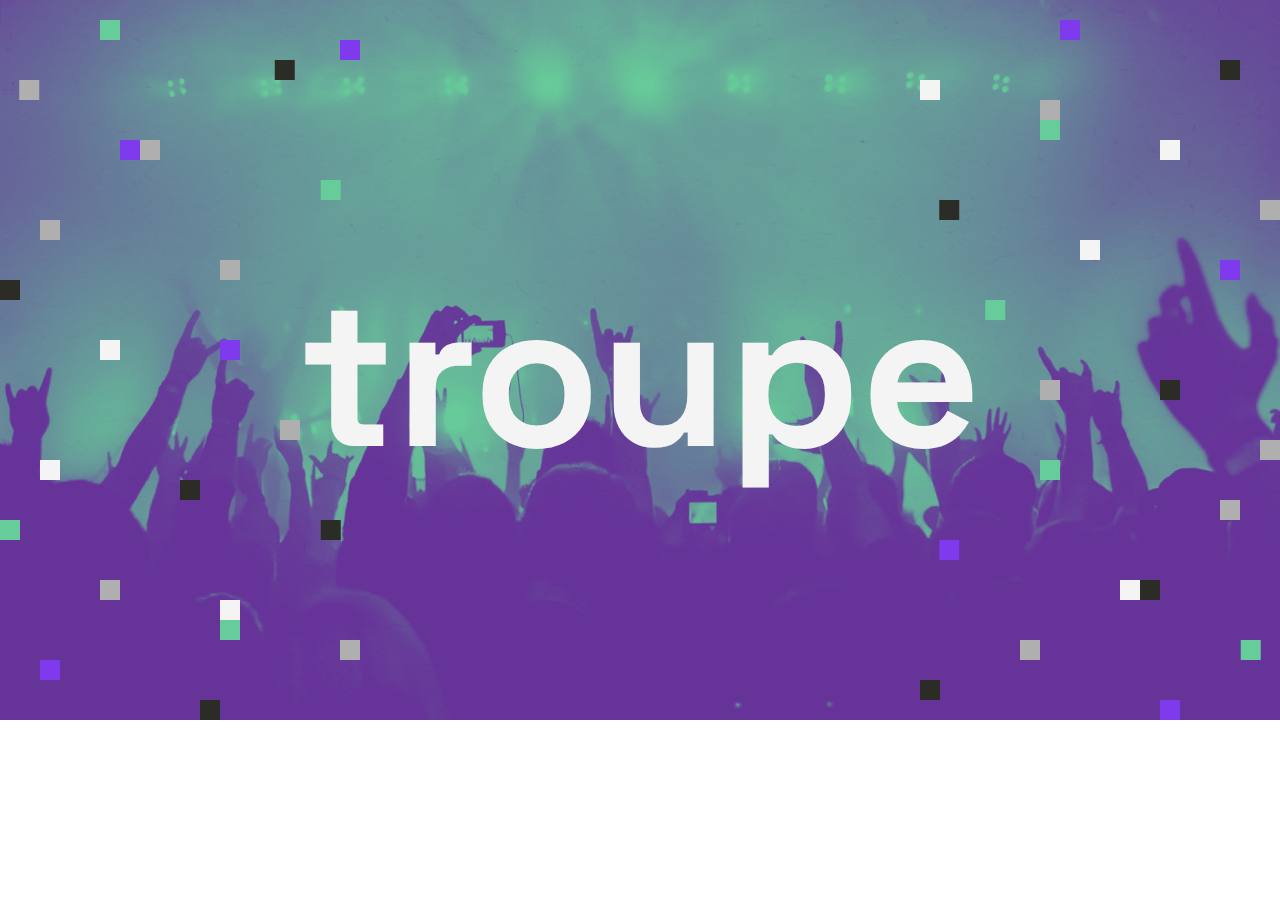
==== commit fb92dd69: "indentado perfecto" ====
--- a/index.html
+++ b/index.html
@@ -4,13 +4,13 @@
 	<meta charset="utf-8">
 	<link href="styles.css" rel="stylesheet" type="text/css">
 	<meta name="viewport" content="width=device-width, initial-scale=1.0">
+	<title>Troupe</title>
 	<link rel="shortcut icon" href="img/favicon.png" sizes"16x16" type="image/png">
-	<title>Troupe</title>
 </head>
 
 <body class="bienvenida">
-		<div class="troupe">
-			<a href="bienvenida1.html"><h1>troupe</h1></a>
-		</div>
+	<div class="troupe">
+		<a href="bienvenida1.html"><h1>troupe</h1></a>
+	</div>
 </body>
 </html>
--- a/styles.css
+++ b/styles.css
@@ -42,11 +42,9 @@
 
 h1 {
 	color: #F4F4F4;
-	font-size: 12em;
+	font-size: 13em;
 	font-family: "Space Grotesk", sans-serif;
-	position: relative;
-	top: 220px;
-	animation: tracking-in-expand 1s cubic-bezier(.215,.61,.355,1.000) both
+	animation: tracking-in-expand 1s cubic-bezier(.215,.61,.355,1.000) both;
 	
 }
 
@@ -55,8 +53,9 @@
 .troupe {
 	display: flex;
 	flex-direction: column;
-	align-items: center;
-	
+	align-items: center !important;
+	justify-content: center !important;
+	height:83vh;
 }
 
 /*bienvenida 1*/
@@ -67,22 +66,22 @@
 	background-size: 100% auto;
 }
 
-
 .contenedor-bienv {
 	width: 100%;
 	display: flex;
 	flex-direction: row;
 	position: relative;
-	top: 110px;
+	top: 180px;
 	align-items: center;
+	height: 48vh;
 }
 
 .contenedor-bienv img {
 	margin-right: 100px;
 }
 .contenedor-bienv article {
-	width: 40%;
- 	align-items:flex-start;
+	width: 33%;
+	align-items:flex-start;
 }
 
 .contenedor-bienv article h2 {
@@ -101,7 +100,90 @@
 	line-height: 1.3em;
 }
 
+.puntitos {
+	height: 40vh;
+}
+
+.puntitos div a span:hover {
+	background-color: #66CC99;
+}
+
+/*registro*/
+
+.contenedor-registro {
+	width: 100%;
+	display: flex;
+	flex-direction: row;
+	height: 100vh;
+	align-items: center;
+}
+
+.fondo-registro {
+	background-image: url("img/fondo-registro.png");
+	background-repeat: no-repeat;
+	background-size: 100% auto;
+}
+
+.registro {
+	display:flex;
+	flex-direction: column;
+}
+
+.registro form {
+	display:flex;
+	flex-direction: column;
+	height: 700px;
+	background-color: #66CC99;
+	width: 700px;
+	margin-left: 100px;
+	align-items: flex-start;
+	padding-left: 100px;
+	justify-content: flex-start;
+	padding-top: 100px;
+}
+
+.registro form label {
+	margin-top: 30px;
+	font-size: 1.2em;
+}
+
+.registro form input {
+	font-size: 1.1em;
+}
+
+.registro form h2 {
+	color: #F4F4F4;
+	font-size: 2.5em;
+}
+
+.registro .button-violeta span {
+	background-color: transparent;
+	color: #F4F4F4;
+	border: solid #F4F4F4;
+	margin-top: 50px;
+}
+
+.registro .button-violeta span:hover {
+	background-color: #F4F4F4;
+	color:#66CC99;
+}
+
+/*fin registro*/
+
 /*bienvenida 2*/
+
+.flecha1 {
+	animation: slide-in 1000ms;
+}
+
+@keyframes slide-in {
+	from {
+	transform: translateX(-95%);
+	}
+	to{
+	transform: translateX(0%);
+	}
+}
 
 .boton-ir-registro {
 	border: 3px solid #F4F4F4;
@@ -111,13 +193,12 @@
 	margin-top: 40px;
 }
 
-
 .boton-ir-registro a h3{
 	padding: 0px;
 }
 
-
 /* slider provincias */
+
 .slider {
 	position: relative;
 }
@@ -133,8 +214,97 @@
 	user-select: all;
 }
 
-
 /*fin slider provincias*/
+
+/*mi perfil*/
+
+.contenedormi-perfil {
+	display: flex;
+	flex-direction: row;
+	padding:53px;
+	background-color: #E5E5E5;
+	justify-content: center;
+	height: 83vh;
+}
+
+.datos-perfil {
+	display: flex;
+	flex-direction: row;
+	background-color:#66CC99;
+	width: 60%;
+	margin-left: 60px;
+	justify-content: flex-start;
+}
+
+.infoperfil {
+	color:#F4F4F4;
+	padding: 55px 130px;
+}
+
+.infoperfil p {
+	padding: 5px 0px 40px 0px;
+	color: #F4F4F4;
+}
+
+.infoperfil h3 {
+	margin: 50px 0px 60px 0px;
+}
+
+.hashtags {
+	display: flex;
+}
+
+.hashtags h4 {
+	background-color: #F4F4F4;
+	padding: 7px;
+	border-radius: 7px;
+	margin-right: 15px;
+	color: #66CC99;
+}
+
+.perfil-manuel .botones-perfil img {
+	padding: 0px;
+}
+
+.perfil-manuel {
+	display:flex;
+	padding: 40px 0;
+	justify-content: center;
+	width: 25%;
+}
+
+.perfil-manuel img {
+	padding: 20px 0px;
+}
+
+.perfil-manuel article {
+	background-color:#F4F4F4;
+	padding: 50px 30px;
+	margin: 20px;
+	color: #F4F4F4;
+}
+
+.perfil-manuel article h5 {
+	color: #7F3AEE;
+	font-weight: 500;
+}
+
+.perfil-manuel article h3 {
+	color: #7F3AEE;
+}
+
+.perfil-manuel article h4 {
+	color: #7F3AEE;
+	text-align: center;
+}
+
+.perfil-manuel h4 {
+	padding-bottom: 20px;
+}
+
+.perfil-manuel a {
+	margin-top: 20px;
+}
 
 /*galería de imágenes*/
 
@@ -180,24 +350,21 @@
 /*fin galeria*/
 
 /*Inicio slider comentarios*/
-/*ver infinite*/
+
 .comentarios {
 	overflow: hidden;
  }
 
 .item-comentario {
-
 	margin-left: 100px;
 	animation: slide 15s linear infinite;
 }
 
 @keyframes slide {
 	0% {
-		transform: translate3d(0, 0, 0);
-}
+		transform: translate3d(0, 0, 0);}
 	100% {
-		transform: translate3d(-1500px, 0, 0); /* The image width */
-}
+		transform: translate3d(-1500px, 0, 0);}
 }
 
 /*Fin slider comentarios*/
@@ -221,8 +388,8 @@
 .foto-portada {
 	width: 100%;
 	position: relative;
-  top: 0;
-  left: 0;
+	top: 0;
+	left: 0;
 }
 
 .portada {
@@ -234,15 +401,15 @@
 
 .foto-perfil {
 	position: absolute;
-	top: 40px;
-	right: 50px;
+	top: 90px;
+	right: 150px;
 	z-index: 20;
 }
 
 .camara {
 	position: absolute;
-	top: 230px;
-	right: 36px;
+	top: 360px;
+	right: 130px;
 	z-index: 30;
 }
 
@@ -287,14 +454,15 @@
 .newsletter {
 	display:flex;
 	flex-direction: column;
-	}
+}
 
 .newsletter p {
 	padding-bottom: 7px;
 	color: #F4F4F4;
 }
+
 .newsletter input {
-	background-color: rgba(244,244,244,0.56); 
+	background-color: rgba(244,244,244,0.56);
 	border: 3px solid #7F3AEE;
 	border-radius: 10px;
 	padding: 3px 16px;
@@ -315,7 +483,7 @@
 section {
 	display: flex;
 	flex-direction:column;
-	justify-content: center;	
+	justify-content: center;
 }
 
 article {
@@ -338,7 +506,6 @@
 .contenedor-filtros img {
 	padding-left:20px;
 	padding-right:20px;
-	
 }
 
 .contenedor-filtros :hover img {
@@ -354,7 +521,6 @@
 .slider-container img {
 	padding-left:20px;
 	padding-right:20px;
-	
 }
 
 .contenedor-perfiles {
@@ -375,7 +541,7 @@
 
 .perfiles-solos {
 	background-color: #E5E5E5;
-	padding-top: 30px; 
+	padding-top: 30px;
 }
 
 .contenedor-perfiles article {
@@ -383,8 +549,7 @@
 	padding: 30px;
 	margin: 0px 20px 0px 20px;
 	color: #F4F4F4;
-	
-	}
+}
 
 .perfiles-solos .contenedor-perfiles article {
 	margin-bottom:40px;
@@ -420,7 +585,7 @@
 
 /*botones*/
 
-.button-violeta button {
+.button-violeta button, .button-violeta span {
 	color: #7F3AEE;
 	border: 3px solid #7F3AEE;
 	background-color: #F4F4F4;
@@ -432,6 +597,17 @@
 	text-decoration: none;
 	font-weight: 700;
 	font-size: 1.3em;
+}
+
+.button-violeta span {
+	max-width: 350px;
+	margin-top: 30px;
+	margin-left: 15px;
+}
+
+.button-violeta span:hover {
+	background-color: #7F3AEE;
+	color: #F4F4F4;
 }
 
 .button-violeta button:hover {
@@ -530,7 +706,6 @@
 	display:flex;
 	flex-direction: row;
 	padding: 20px 0px 40px 0px;
-	
 }
 
 .videos article {
@@ -540,7 +715,6 @@
 .videos article iframe {
 	padding: 18px;
 }
-
 
 h2 {
 	color: #7F3AEE;
@@ -575,7 +749,6 @@
 	color: #F4F4F4;
 }
 
-
 .busqueda h2 {
 	color:#F4F4F4;
 }
@@ -584,6 +757,10 @@
 	color: #F4F4F4;
 }
 
+.festivales article, .busqueda article {
+	padding: 0px 30px;
+}
+
 .festivales, .busqueda, .provincias {
 	padding: 30px 0px 20px 0px;
 }
@@ -591,14 +768,15 @@
 	text-decoration: none;
 }
 
-.boton h2{
+.boton h2 {
 	background-color: #F4F4F4;
 	border: 3px solid #7F3AEE;
 	max-width: 300px;
 	border-radius: 10px;
 	padding: 12px 16px;
 }
-.boton h4{
+
+.boton h4 {
 	background-color: #F4F4F4;
 	border: 3px solid #7F3AEE;
 	max-width: 300px;
@@ -613,40 +791,38 @@
 	padding: 30px;
 }
 
-
-form {
-	display: flex;
-	justify-content:flex-start;
-	margin: 10px 0px 40px 0px;
-	padding-left: 60px;
+/*edit-perfil*/
+
+.portada-mobile {
+	display:none;
 }
 
 form h2 {
 	color: #7F3AEE;
 	font-size: 1.5em;
-	text-align: left
-	
+	text-align: left;
+	padding-top: 12px;
 }
 
 form p {
 	margin-left: 15px;
 	color:#2C2C27;
 	font-size: 1em;
-	
-}
+}
+
 form {
-	width:100%;
+	width:90%;
 	height: 100%;
 	background-color: #F4F4F4;
 	display: flex;
-	flex-wrap: wrap;
+	justify-content:center;
+	margin: 40px 0px;
 }
 
 form div {
-	width: 35%;
+	width: 30%;
 	height:100%;
 }
-
 
 label {
 	display:block;
@@ -654,8 +830,7 @@
 	padding-left: 15px;
 	color:#2C2C27;
 	font-size: 1em;
-	
-	}
+}
 
 input {
 	width:350px;
@@ -669,13 +844,6 @@
 	border: none;
 }
 
-
-.borrar {
-	width: 100px;
-	padding: 0px
-
-}
-
 .boton-form {
 	background-color: #E5E5E5;
 	color: white;
@@ -707,14 +875,13 @@
 .drop {
 	position: relative;
 	display: inline-block;
-
 }
 
 .bajada {
- 	display: none;
- 	position: absolute;
+	display: none;
+	position: absolute;
 	width: 350px !important;
- 	border-radius: 10px;
+	border-radius: 10px;
 	background-color: #E5E5E5;
 	margin-left: 15px;
 	min-width: 160px;
@@ -759,28 +926,28 @@
 	.contenedor-perfiles article .botones-perfil img {
 		width: 30px;
 	}
-	
+
 	.contenedor-perfiles article img {
 		width: 100%;
 	}
-	
+
 	.galeria {
 		padding-bottom: 0px;
-	}	
+	}
 
 	.videos {
 		flex-direction: column;
-		
-	}
+	}
+
 	.videos h2 {
-		max-width: 400px;
+		max-width: 305px;
 		line-height: 1.3em;
 	}
 
 	.contenedor-comentarios article {
 		width:50%;
-
-	}	
+	}
+
 	.newsletter {
 		display: none;
 	}
@@ -788,41 +955,212 @@
 	footer ul li {
 		padding:6px;
 		width: 50%;
-	}	
+	}
 
 	footer ul {
 		width: 55%;
 		flex-wrap: wrap;
 	}
-	
-	footer ul li a {
-		
-	}
-	
-	
+
 	.redes {
 		padding: 0;
 		width: 25%;
 	}
+
 	.redes img {
-		padding: 0;
-		width: 32%;
+		margin: 0px 5px;
+		padding: 0px;
+		width: 20%;
 	}
 
 	.contenedor-filtros {
 		flex-direction: column;
-	}	
+	}
+
 	.contenedor-filtros img{
 		width: 70%;
 		margin-top: 40px;
 	}
+
 	.busqueda article h5 {
 		min-width: 300px;
-}
+	}
+
 	.videos article iframe {
-	width: 100%;
-}
+		width: 100%;
+	}
+
+/*FILTROS*/
 	
-}
-
+	.boton-armar-troupe img {
+		display: none;
+	}
+
+	.boton-armar-troupe {
+		justify-content: center;
+	}
+
+/*bienvenida*/
 	
+	.bienvenida {
+		background-image: url("img/entrada-mobile.png");
+		background-repeat: no-repeat;
+		background-size: 100% auto;
+	}
+
+	h1 {
+		font-size: 8em;
+	}
+
+/*bienvenida1*/
+	
+	.bienvenida1 {
+		background-image: url("img/bienvenida1mobile.png");
+		background-repeat: no-repeat;
+		background-size: 100% auto;
+	}
+
+	.contenedor-bienv {
+		flex-direction: column;
+		height: 40vh;
+	}
+
+	.contenedor-bienv article {
+		width: 80%;
+		text-align: center;
+		align-items: center;
+	}
+
+	.contenedor-bienv article h2 {
+		text-align: center;
+		font-size: 2.5em;
+	}
+
+	.contenedor-bienv img {
+		width: 40%;
+		margin: 80px 0px 60px 0px;
+	}
+
+	.puntitos {
+		height: 75vh;
+	}
+
+	/*registro*/
+	
+	.fondo-registro {
+		background-image: none;
+	}
+
+	.flecha2 {
+		display:none;
+	}
+
+	.registro {
+		width: 100%;
+	}
+
+	.registro form {
+		width: 100%;
+		padding: 0px 0px 0px 70px;
+		margin: 0px;
+		height: 1080px;
+		justify-content: center;
+	}
+
+	/*perfil trouper*/
+	
+	.perfil-manuel {
+		width: 511px;
+		padding-top: 0px;
+	}
+
+	.contenedormi-perfil {
+		flex-direction: column;
+		height: 190vh;
+		align-items: center;
+		padding: 0px 40px;
+	}
+
+	.perfil-manuel article {
+		flex-direction: row;
+		padding: 15px 40px 15px 40px;
+		justify-content: center;
+	}
+
+	.texto-perfil {
+		display: flex;
+		flex-direction: column;
+		justify-content: flex-start;
+		padding-left: 30px;
+	}
+
+	.texto-perfil h4, .texto-perfil h5 {
+		text-align: left !important;
+		width: 100%;
+	}
+
+	.botones-perfil {
+		justify-content: flex-start;
+	}
+
+	.perfil-manuel .botones-perfil img {
+		margin:7px 0px 0px 0px;
+	}
+
+	.datos-perfil {
+		width: 90%;
+		flex-direction: column;
+		position: relative;
+		right: 30px;
+	}
+
+	.infoperfil {
+		padding: 80px 80px 10px 80px;
+	}
+
+	.infoperfil {
+		font-size: 1.3em;
+	}
+
+	.infoperfil h3 {
+		margin-top: 0px;
+	}
+
+	.hashtags h4 {
+		font-size: 0.9em;
+	}
+
+	.foto-portada {
+		display: none;
+	}
+
+	.portada-mobile {
+		display: flex;
+	}
+
+	.foto-perfil {
+		width: 40%;
+		right: 170px;
+		top: 50px;
+	}
+
+	.camara {
+		top: 260px;
+		right: 150px;
+	}
+
+	form {
+		flex-direction: column;
+		align-items: flex-start;
+		margin-left:110px;
+		margin-top: 150px;
+	}
+
+	form p, form label, form h2, form span {
+		width: 500px;
+	}
+
+	form span {
+		justify-content: center;
+	}
+}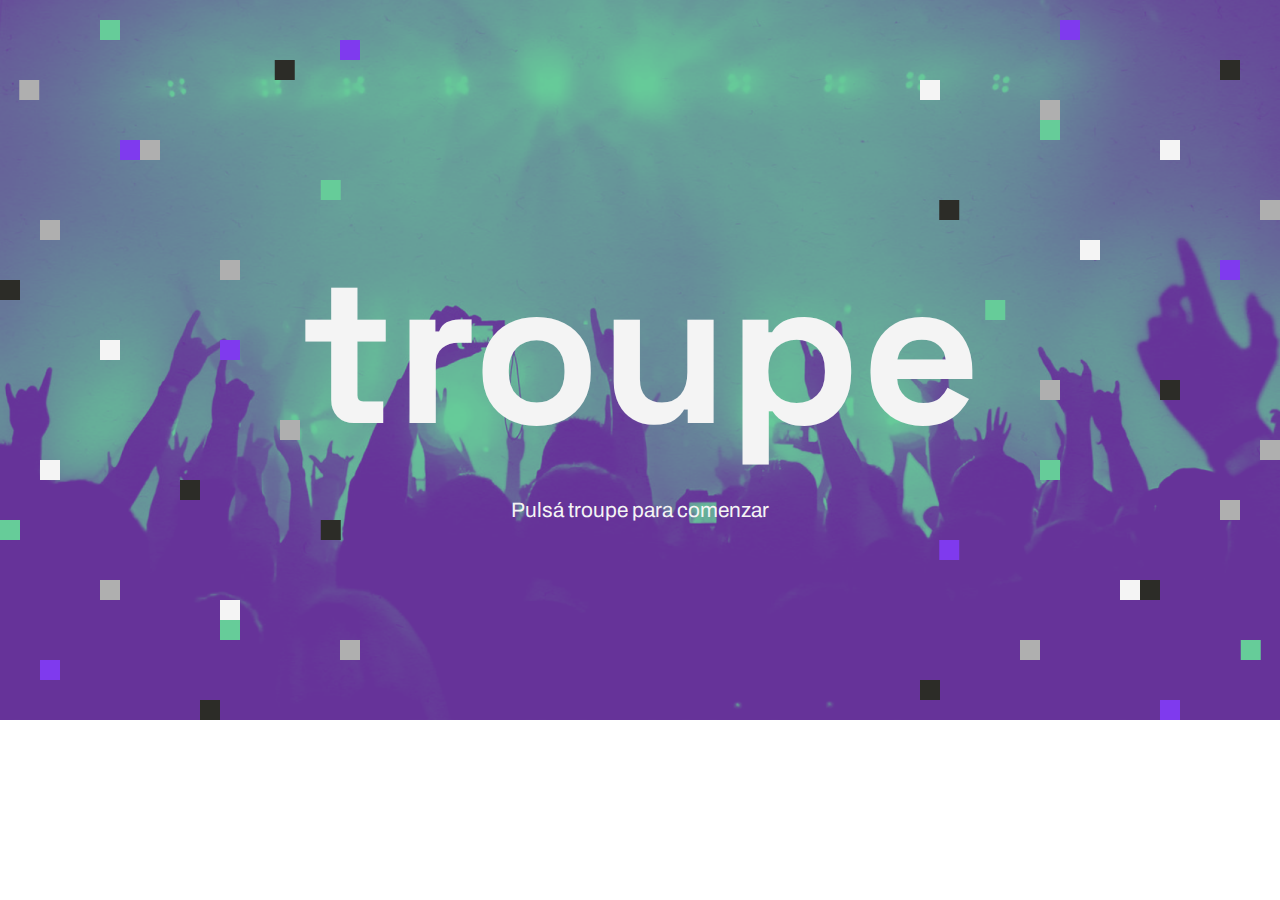
==== commit e72201d7: "final" ====
--- a/index.html
+++ b/index.html
@@ -11,6 +11,8 @@
 <body class="bienvenida">
 	<div class="troupe">
 		<a href="bienvenida1.html"><h1>troupe</h1></a>
+		<h3>Puls&aacute; troupe para comenzar</h3>
 	</div>
+	
 </body>
 </html>
--- a/styles.css
+++ b/styles.css
@@ -58,8 +58,18 @@
 	height:83vh;
 }
 
+.troupe h3 {
+	color: #f4f4f4;
+	font-weight: 400;
+}
+
 /*bienvenida 1*/
 
+.puntitos .dot {
+	width: 20px;
+	height: 20px;
+	margin: 5px;
+}
 .bienvenida1 {
 	background-image: url("img/bienvenida1.png");
 	background-repeat: no-repeat;
@@ -101,7 +111,7 @@
 }
 
 .puntitos {
-	height: 40vh;
+	height: 50vh;
 }
 
 .puntitos div a span:hover {
@@ -224,7 +234,6 @@
 	padding:53px;
 	background-color: #E5E5E5;
 	justify-content: center;
-	height: 83vh;
 }
 
 .datos-perfil {
@@ -252,6 +261,7 @@
 
 .hashtags {
 	display: flex;
+	flex-wrap: wrap;
 }
 
 .hashtags h4 {
@@ -259,6 +269,7 @@
 	padding: 7px;
 	border-radius: 7px;
 	margin-right: 15px;
+	margin-top: 15px;
 	color: #66CC99;
 }
 
@@ -291,6 +302,7 @@
 
 .perfil-manuel article h3 {
 	color: #7F3AEE;
+	text-align: center;
 }
 
 .perfil-manuel article h4 {
@@ -585,6 +597,15 @@
 
 /*botones*/
 
+.boton-vermastarde .button-violeta button {
+	background-color: transparent;
+	margin-bottom: 40px;
+}
+
+.boton-vermastarde {
+	display: flex;
+	justify-content: center;
+}
 .button-violeta button, .button-violeta span {
 	color: #7F3AEE;
 	border: 3px solid #7F3AEE;
@@ -1076,7 +1097,7 @@
 
 	.contenedormi-perfil {
 		flex-direction: column;
-		height: 190vh;
+		height: 220vh;
 		align-items: center;
 		padding: 0px 40px;
 	}
@@ -1094,7 +1115,7 @@
 		padding-left: 30px;
 	}
 
-	.texto-perfil h4, .texto-perfil h5 {
+	.texto-perfil h4, .texto-perfil h5, .texto-perfil h3 {
 		text-align: left !important;
 		width: 100%;
 	}
